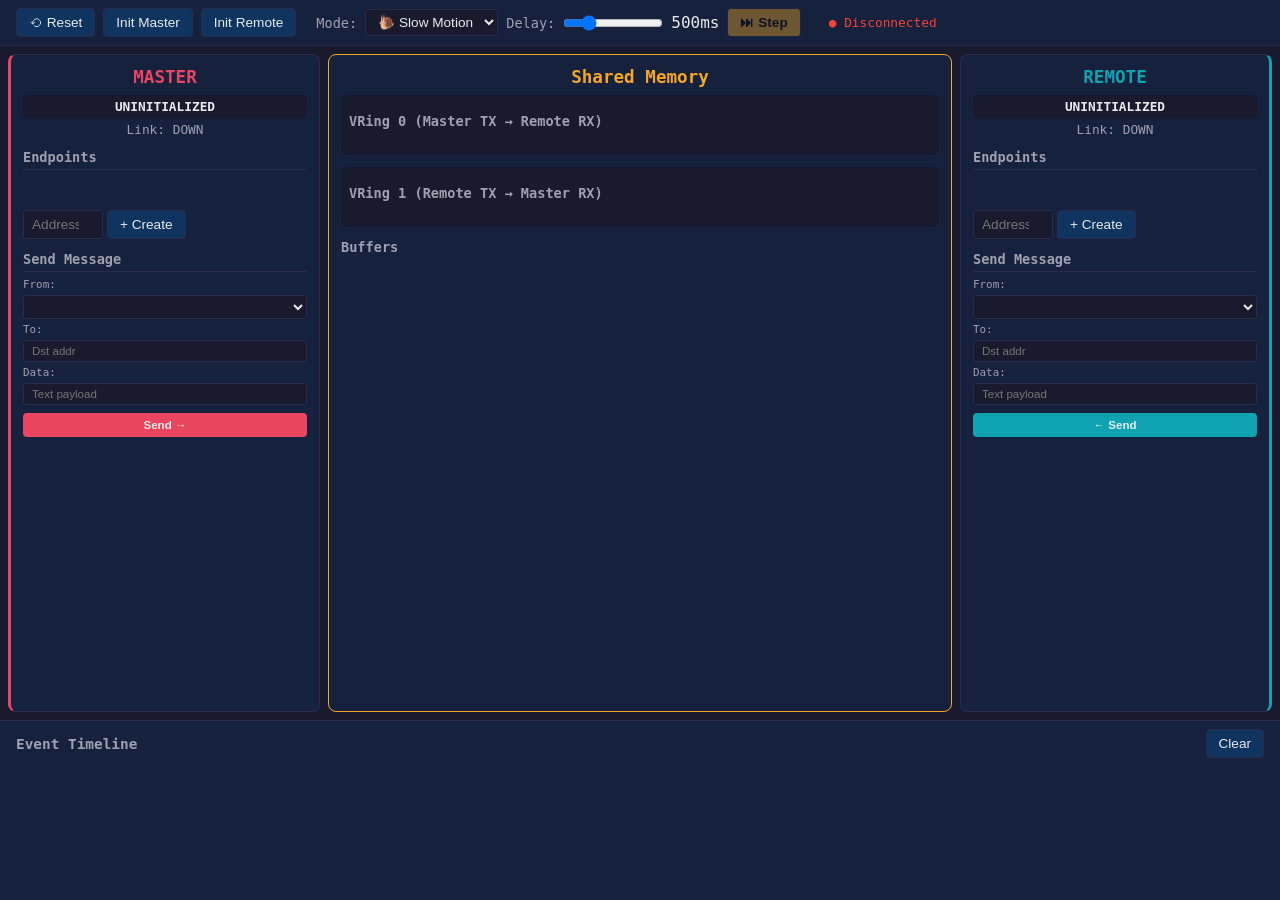
==== sim/build_sim/web/index.html @ c8044e30 "Add RPMsg-Lite Web Simulator files including HTML, CSS, and JavaScript - Created index.html for the " ====
<!DOCTYPE html>
<html lang="zh-CN">
<head>
    <meta charset="UTF-8">
    <meta name="viewport" content="width=device-width, initial-scale=1.0">
    <title>RPMsg-Lite Simulator</title>
    <link rel="stylesheet" href="style.css">
</head>
<body>
    <!-- Control Bar -->
    <header id="control-bar">
        <div class="control-group">
            <button id="btn-reset" title="Reset simulation">⟲ Reset</button>
            <button id="btn-init-master" title="Initialize Master">Init Master</button>
            <button id="btn-init-remote" title="Initialize Remote">Init Remote</button>
        </div>
        <div class="control-group mode-controls">
            <label>Mode:</label>
            <select id="sel-mode">
                <option value="normal">▶ Normal</option>
                <option value="slow" selected>🐌 Slow Motion</option>
                <option value="step">⏭ Step</option>
            </select>
            <label>Delay:</label>
            <input type="range" id="range-delay" min="100" max="2000" value="500" step="100">
            <span id="lbl-delay">500ms</span>
            <button id="btn-step" class="step-btn" disabled>⏭ Step</button>
        </div>
        <div class="control-group">
            <span id="ws-status" class="ws-disconnected">● Disconnected</span>
        </div>
    </header>

    <!-- Main Content Area -->
    <main id="main-area">
        <!-- Master Panel -->
        <section id="master-panel" class="core-panel">
            <h2>MASTER</h2>
            <div class="state-badge" id="master-state">UNINITIALIZED</div>
            <div class="link-state" id="master-link">Link: DOWN</div>

            <h3>Endpoints</h3>
            <div id="master-endpoints" class="endpoint-list"></div>
            <div class="ept-controls">
                <input type="number" id="master-ept-addr" placeholder="Address" min="1" max="65534">
                <button id="btn-master-create-ept">+ Create</button>
            </div>

            <h3>Send Message</h3>
            <div class="send-controls">
                <label>From:</label>
                <select id="master-send-src"></select>
                <label>To:</label>
                <input type="number" id="master-send-dst" placeholder="Dst addr" min="1">
                <label>Data:</label>
                <input type="text" id="master-send-data" placeholder="Text payload">
                <button id="btn-master-send">Send →</button>
            </div>
        </section>

        <!-- Shared Memory View -->
        <section id="shmem-panel">
            <h2>Shared Memory</h2>

            <div class="vring-section">
                <h3>VRing 0 (Master TX → Remote RX)</h3>
                <div id="vring0-view" class="vring-view">
                    <div class="vring-desc" id="vring0-desc"></div>
                    <div class="vring-avail" id="vring0-avail"></div>
                    <div class="vring-used" id="vring0-used"></div>
                </div>
            </div>

            <div class="vring-section">
                <h3>VRing 1 (Remote TX → Master RX)</h3>
                <div id="vring1-view" class="vring-view">
                    <div class="vring-desc" id="vring1-desc"></div>
                    <div class="vring-avail" id="vring1-avail"></div>
                    <div class="vring-used" id="vring1-used"></div>
                </div>
            </div>

            <h3>Buffers</h3>
            <div id="buffer-view" class="buffer-grid"></div>
        </section>

        <!-- Remote Panel -->
        <section id="remote-panel" class="core-panel">
            <h2>REMOTE</h2>
            <div class="state-badge" id="remote-state">UNINITIALIZED</div>
            <div class="link-state" id="remote-link">Link: DOWN</div>

            <h3>Endpoints</h3>
            <div id="remote-endpoints" class="endpoint-list"></div>
            <div class="ept-controls">
                <input type="number" id="remote-ept-addr" placeholder="Address" min="1" max="65534">
                <button id="btn-remote-create-ept">+ Create</button>
            </div>

            <h3>Send Message</h3>
            <div class="send-controls">
                <label>From:</label>
                <select id="remote-send-src"></select>
                <label>To:</label>
                <input type="number" id="remote-send-dst" placeholder="Dst addr" min="1">
                <label>Data:</label>
                <input type="text" id="remote-send-data" placeholder="Text payload">
                <button id="btn-remote-send">← Send</button>
            </div>
        </section>
    </main>

    <!-- Event Timeline -->
    <footer id="timeline">
        <div class="timeline-header">
            <h3>Event Timeline</h3>
            <button id="btn-clear-log">Clear</button>
        </div>
        <div id="event-log" class="event-log"></div>
    </footer>

    <script src="app.js"></script>
</body>
</html>
---- sim/build_sim/web/style.css ----
/* RPMsg-Lite Simulator - Styles */
:root {
    --bg-dark: #1a1a2e;
    --bg-panel: #16213e;
    --bg-card: #0f3460;
    --accent-master: #e94560;
    --accent-remote: #0fa3b1;
    --accent-shmem: #f5a623;
    --text-primary: #eaeaea;
    --text-secondary: #a0a0b0;
    --border-color: #2a2a4a;
    --success: #4caf50;
    --warning: #ff9800;
    --error: #f44336;
    --buffer-free: #2e7d32;
    --buffer-used: #c62828;
    --buffer-avail: #1565c0;
}

* {
    margin: 0;
    padding: 0;
    box-sizing: border-box;
}

body {
    font-family: 'Segoe UI', 'Consolas', monospace;
    background: var(--bg-dark);
    color: var(--text-primary);
    height: 100vh;
    display: flex;
    flex-direction: column;
    overflow: hidden;
}

/* ===== Control Bar ===== */
#control-bar {
    display: flex;
    align-items: center;
    gap: 20px;
    padding: 8px 16px;
    background: var(--bg-panel);
    border-bottom: 1px solid var(--border-color);
    flex-shrink: 0;
}

.control-group {
    display: flex;
    align-items: center;
    gap: 8px;
}

.mode-controls label {
    color: var(--text-secondary);
    font-size: 0.85em;
}

button {
    background: var(--bg-card);
    color: var(--text-primary);
    border: 1px solid var(--border-color);
    padding: 6px 12px;
    border-radius: 4px;
    cursor: pointer;
    font-size: 0.85em;
    transition: all 0.2s;
}

button:hover {
    background: #1a4a7a;
    border-color: var(--accent-shmem);
}

button:disabled {
    opacity: 0.4;
    cursor: not-allowed;
}

button.step-btn {
    background: var(--accent-shmem);
    color: #000;
    font-weight: bold;
}

select, input[type="number"], input[type="text"] {
    background: var(--bg-dark);
    color: var(--text-primary);
    border: 1px solid var(--border-color);
    padding: 4px 8px;
    border-radius: 3px;
    font-size: 0.85em;
}

input[type="range"] {
    width: 100px;
}

#ws-status {
    font-size: 0.8em;
    padding: 4px 8px;
    border-radius: 10px;
}

.ws-connected {
    color: var(--success);
}

.ws-disconnected {
    color: var(--error);
}

/* ===== Main Area ===== */
#main-area {
    display: grid;
    grid-template-columns: 1fr 2fr 1fr;
    gap: 8px;
    padding: 8px;
    flex: 1;
    overflow: hidden;
}

/* ===== Core Panels (Master/Remote) ===== */
.core-panel {
    background: var(--bg-panel);
    border-radius: 8px;
    padding: 12px;
    overflow-y: auto;
    border: 1px solid var(--border-color);
}

#master-panel {
    border-left: 3px solid var(--accent-master);
}

#remote-panel {
    border-right: 3px solid var(--accent-remote);
}

.core-panel h2 {
    font-size: 1.1em;
    margin-bottom: 8px;
    text-align: center;
}

#master-panel h2 { color: var(--accent-master); }
#remote-panel h2 { color: var(--accent-remote); }

.core-panel h3 {
    font-size: 0.85em;
    color: var(--text-secondary);
    margin: 12px 0 6px;
    border-bottom: 1px solid var(--border-color);
    padding-bottom: 4px;
}

.state-badge {
    text-align: center;
    padding: 4px 8px;
    border-radius: 4px;
    font-size: 0.8em;
    font-weight: bold;
    background: var(--bg-dark);
    margin-bottom: 4px;
}

.state-badge.initialized {
    background: var(--success);
    color: #000;
}

.link-state {
    text-align: center;
    font-size: 0.8em;
    color: var(--text-secondary);
}

.link-state.up {
    color: var(--success);
    font-weight: bold;
}

/* Endpoints */
.endpoint-list {
    min-height: 30px;
}

.endpoint-item {
    display: flex;
    justify-content: space-between;
    align-items: center;
    background: var(--bg-card);
    padding: 4px 8px;
    border-radius: 4px;
    margin: 4px 0;
    font-size: 0.85em;
}

.endpoint-item .addr {
    font-weight: bold;
    color: var(--accent-shmem);
}

.endpoint-item button {
    padding: 2px 6px;
    font-size: 0.75em;
    background: var(--error);
    border: none;
}

.ept-controls {
    display: flex;
    gap: 4px;
    margin-top: 4px;
}

.ept-controls input {
    width: 80px;
}

/* Send controls */
.send-controls {
    display: flex;
    flex-direction: column;
    gap: 4px;
    font-size: 0.85em;
}

.send-controls label {
    color: var(--text-secondary);
    font-size: 0.8em;
}

.send-controls select,
.send-controls input {
    width: 100%;
}

.send-controls button {
    margin-top: 4px;
    background: var(--accent-master);
    border: none;
    font-weight: bold;
}

#remote-panel .send-controls button {
    background: var(--accent-remote);
}

/* ===== Shared Memory Panel ===== */
#shmem-panel {
    background: var(--bg-panel);
    border-radius: 8px;
    padding: 12px;
    overflow-y: auto;
    border: 1px solid var(--accent-shmem);
}

#shmem-panel h2 {
    color: var(--accent-shmem);
    text-align: center;
    font-size: 1.1em;
    margin-bottom: 8px;
}

#shmem-panel h3 {
    font-size: 0.85em;
    color: var(--text-secondary);
    margin: 10px 0 6px;
}

.vring-section {
    margin-bottom: 12px;
    padding: 8px;
    background: var(--bg-dark);
    border-radius: 6px;
}

.vring-section h3 {
    margin: 0 0 8px;
    font-size: 0.8em;
}

.vring-view {
    display: flex;
    flex-direction: column;
    gap: 6px;
}

.vring-desc, .vring-avail, .vring-used {
    display: flex;
    gap: 4px;
    flex-wrap: wrap;
    align-items: center;
}

.vring-label {
    font-size: 0.7em;
    color: var(--text-secondary);
    width: 50px;
    flex-shrink: 0;
}

.desc-cell {
    width: 36px;
    height: 36px;
    display: flex;
    align-items: center;
    justify-content: center;
    border-radius: 4px;
    font-size: 0.7em;
    font-weight: bold;
    border: 2px solid var(--border-color);
    position: relative;
}

.desc-cell.free {
    background: var(--buffer-free);
    border-color: #4caf50;
}

.desc-cell.in-use {
    background: var(--buffer-used);
    border-color: #f44336;
}

.ring-cell {
    width: 28px;
    height: 24px;
    display: flex;
    align-items: center;
    justify-content: center;
    background: var(--bg-card);
    border-radius: 3px;
    font-size: 0.7em;
    border: 1px solid var(--border-color);
}

.ring-cell.active {
    border-color: var(--accent-shmem);
    background: #3a2a00;
}

/* Buffer Grid */
.buffer-grid {
    display: grid;
    grid-template-columns: repeat(auto-fill, minmax(200px, 1fr));
    gap: 6px;
}

.buffer-card {
    background: var(--bg-dark);
    border: 1px solid var(--border-color);
    border-radius: 4px;
    padding: 6px;
    font-size: 0.75em;
}

.buffer-card.has-data {
    border-color: var(--accent-shmem);
}

.buffer-card .buf-header {
    display: flex;
    justify-content: space-between;
    margin-bottom: 4px;
    color: var(--text-secondary);
}

.buffer-card .buf-hdr-fields {
    color: var(--accent-master);
}

.buffer-card .buf-payload {
    font-family: 'Consolas', monospace;
    color: var(--text-secondary);
    word-break: break-all;
    max-height: 40px;
    overflow: hidden;
}

/* ===== Timeline ===== */
#timeline {
    background: var(--bg-panel);
    border-top: 1px solid var(--border-color);
    padding: 8px 16px;
    height: 180px;
    flex-shrink: 0;
    display: flex;
    flex-direction: column;
}

.timeline-header {
    display: flex;
    justify-content: space-between;
    align-items: center;
    margin-bottom: 6px;
}

.timeline-header h3 {
    font-size: 0.9em;
    color: var(--text-secondary);
}

.event-log {
    flex: 1;
    overflow-y: auto;
    font-family: 'Consolas', monospace;
    font-size: 0.8em;
    line-height: 1.6;
}

.event-entry {
    padding: 2px 6px;
    border-radius: 3px;
    display: flex;
    gap: 8px;
    align-items: baseline;
}

.event-entry:hover {
    background: var(--bg-card);
}

.event-seq {
    color: var(--text-secondary);
    min-width: 30px;
}

.event-time {
    color: var(--text-secondary);
    min-width: 70px;
    font-size: 0.85em;
}

.event-type {
    font-weight: bold;
    min-width: 110px;
}

.event-type.master { color: var(--accent-master); }
.event-type.remote { color: var(--accent-remote); }

.event-detail {
    color: var(--text-primary);
}

/* Scrollbar */
::-webkit-scrollbar {
    width: 6px;
}

::-webkit-scrollbar-track {
    background: var(--bg-dark);
}

::-webkit-scrollbar-thumb {
    background: var(--border-color);
    border-radius: 3px;
}

/* Animations */
@keyframes pulse {
    0%, 100% { opacity: 1; }
    50% { opacity: 0.5; }
}

.waiting-step {
    animation: pulse 1s infinite;
}

/* Responsive */
@media (max-width: 1200px) {
    #main-area {
        grid-template-columns: 1fr 1.5fr 1fr;
    }
}
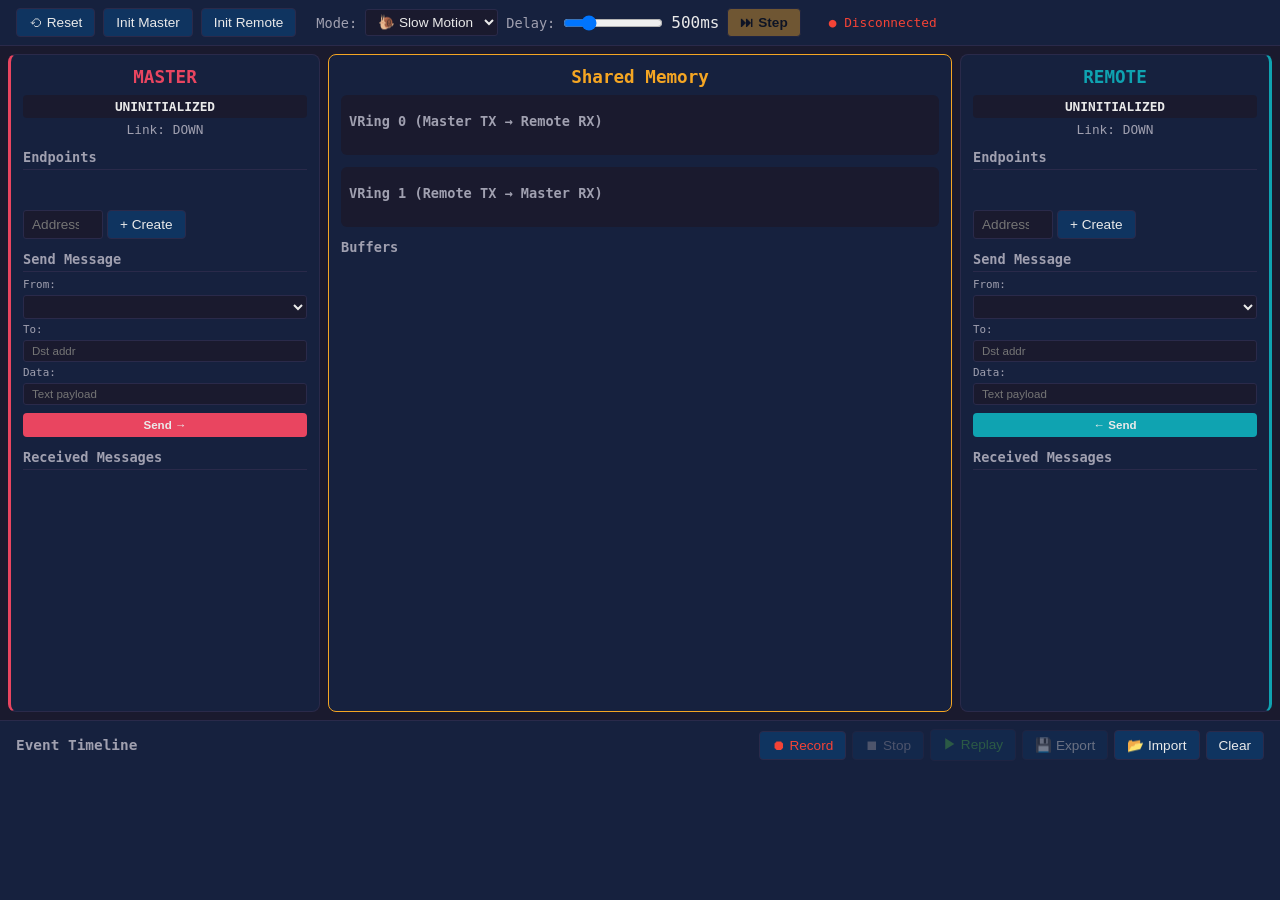
==== commit 3aabe86a: "Enhance RPMsg-Lite Web Simulator with message tracking, recording, and UI improvements" ====
--- a/sim/build_sim/web/index.html
+++ b/sim/build_sim/web/index.html
@@ -56,6 +56,9 @@
                 <input type="text" id="master-send-data" placeholder="Text payload">
                 <button id="btn-master-send">Send →</button>
             </div>
+
+            <h3>Received Messages</h3>
+            <div id="master-rx-list" class="rx-message-list"></div>
         </section>
 
         <!-- Shared Memory View -->
@@ -107,6 +110,9 @@
                 <input type="text" id="remote-send-data" placeholder="Text payload">
                 <button id="btn-remote-send">← Send</button>
             </div>
+
+            <h3>Received Messages</h3>
+            <div id="remote-rx-list" class="rx-message-list"></div>
         </section>
     </main>
 
@@ -114,7 +120,15 @@
     <footer id="timeline">
         <div class="timeline-header">
             <h3>Event Timeline</h3>
-            <button id="btn-clear-log">Clear</button>
+            <div class="timeline-actions">
+                <button id="btn-record" title="Start recording operations">⏺ Record</button>
+                <button id="btn-stop-record" title="Stop recording" disabled>⏹ Stop</button>
+                <button id="btn-replay" title="Replay recorded operations" disabled>▶ Replay</button>
+                <button id="btn-export-record" title="Export recording" disabled>💾 Export</button>
+                <input type="file" id="file-import-record" accept=".json" style="display:none">
+                <button id="btn-import-record" title="Import recording">📂 Import</button>
+                <button id="btn-clear-log">Clear</button>
+            </div>
         </div>
         <div id="event-log" class="event-log"></div>
     </footer>
--- a/sim/build_sim/web/style.css
+++ b/sim/build_sim/web/style.css
@@ -468,6 +468,57 @@
     animation: pulse 1s infinite;
 }
 
+/* ===== Received Messages ===== */
+.rx-message-list {
+    max-height: 120px;
+    overflow-y: auto;
+    font-size: 0.8em;
+}
+
+.rx-message-item {
+    background: var(--bg-dark);
+    border: 1px solid var(--border-color);
+    border-radius: 4px;
+    padding: 4px 8px;
+    margin: 3px 0;
+    font-family: 'Consolas', monospace;
+}
+
+.rx-message-item .rx-meta {
+    color: var(--text-secondary);
+    font-size: 0.85em;
+}
+
+.rx-message-item .rx-payload {
+    color: var(--success);
+    word-break: break-all;
+}
+
+/* ===== Recording Controls ===== */
+.timeline-actions {
+    display: flex;
+    gap: 6px;
+    align-items: center;
+}
+
+#btn-record {
+    color: var(--error);
+}
+
+#btn-record.recording {
+    background: var(--error);
+    color: #fff;
+    animation: pulse 1s infinite;
+}
+
+#btn-stop-record {
+    color: var(--text-secondary);
+}
+
+#btn-replay {
+    color: var(--success);
+}
+
 /* Responsive */
 @media (max-width: 1200px) {
     #main-area {
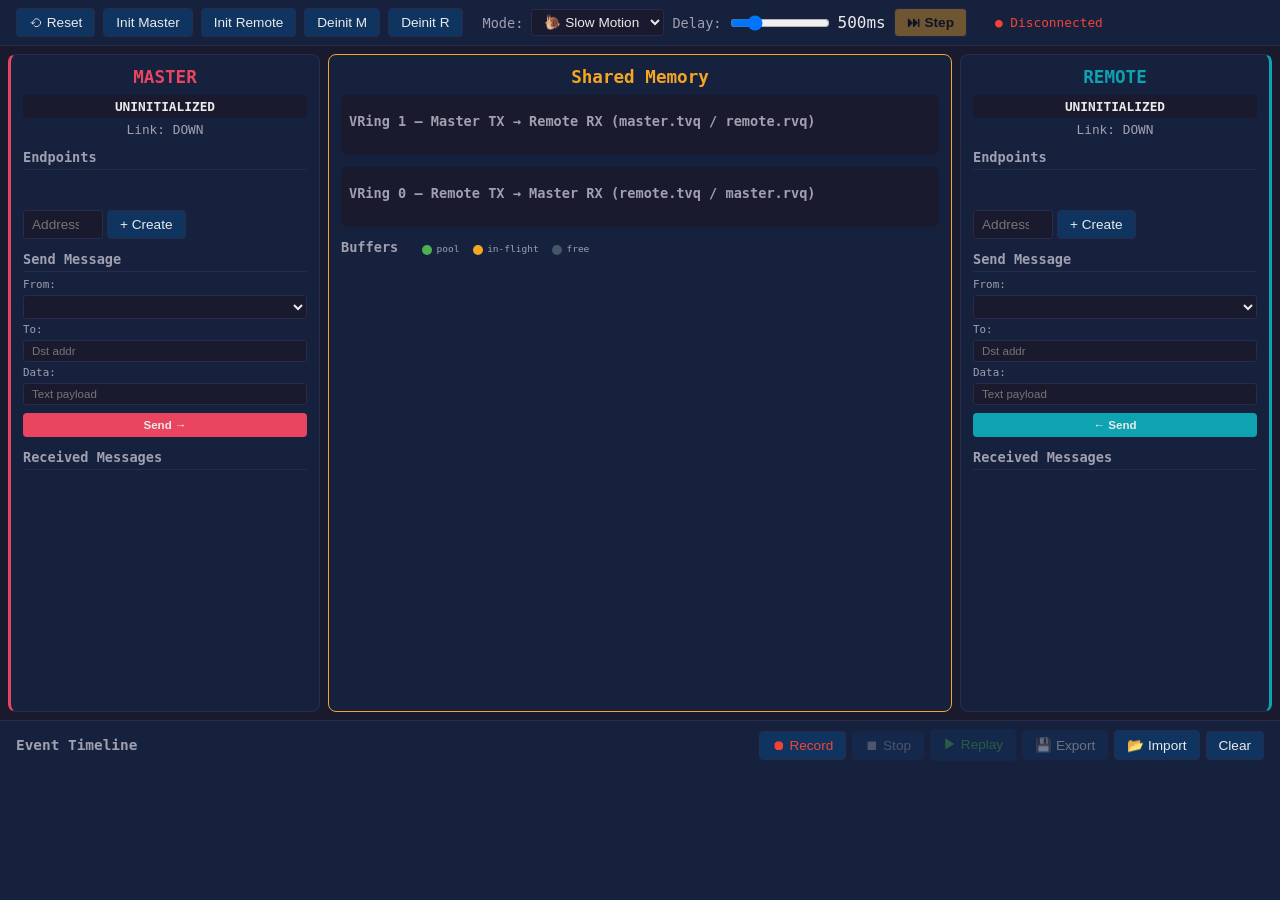
==== commit d4364d3f: "feat: enhance WebSocket communication and UI synchronization - Updated app.js to improve WebSocket h" ====
--- a/sim/build_sim/web/index.html
+++ b/sim/build_sim/web/index.html
@@ -13,6 +13,8 @@
             <button id="btn-reset" title="Reset simulation">⟲ Reset</button>
             <button id="btn-init-master" title="Initialize Master">Init Master</button>
             <button id="btn-init-remote" title="Initialize Remote">Init Remote</button>
+            <button id="btn-deinit-master" title="Deinit Master">Deinit M</button>
+            <button id="btn-deinit-remote" title="Deinit Remote">Deinit R</button>
         </div>
         <div class="control-group mode-controls">
             <label>Mode:</label>
@@ -66,24 +68,26 @@
             <h2>Shared Memory</h2>
 
             <div class="vring-section">
-                <h3>VRing 0 (Master TX → Remote RX)</h3>
-                <div id="vring0-view" class="vring-view">
-                    <div class="vring-desc" id="vring0-desc"></div>
-                    <div class="vring-avail" id="vring0-avail"></div>
-                    <div class="vring-used" id="vring0-used"></div>
+                <h3>VRing 1 — Master TX → Remote RX  (master.tvq / remote.rvq)</h3>
+                <div class="vring-meta" id="vring-m2r-meta"></div>
+                <div id="vring-m2r-view" class="vring-view">
+                    <div class="vring-desc"  id="vring-m2r-desc"></div>
+                    <div class="vring-avail" id="vring-m2r-avail"></div>
+                    <div class="vring-used"  id="vring-m2r-used"></div>
                 </div>
             </div>
 
             <div class="vring-section">
-                <h3>VRing 1 (Remote TX → Master RX)</h3>
-                <div id="vring1-view" class="vring-view">
-                    <div class="vring-desc" id="vring1-desc"></div>
-                    <div class="vring-avail" id="vring1-avail"></div>
-                    <div class="vring-used" id="vring1-used"></div>
+                <h3>VRing 0 — Remote TX → Master RX  (remote.tvq / master.rvq)</h3>
+                <div class="vring-meta" id="vring-r2m-meta"></div>
+                <div id="vring-r2m-view" class="vring-view">
+                    <div class="vring-desc"  id="vring-r2m-desc"></div>
+                    <div class="vring-avail" id="vring-r2m-avail"></div>
+                    <div class="vring-used"  id="vring-r2m-used"></div>
                 </div>
             </div>
 
-            <h3>Buffers</h3>
+            <h3>Buffers <span class="legend"><span class="dot buf-pool"></span>pool <span class="dot buf-inflight"></span>in-flight <span class="dot buf-free"></span>free</span></h3>
             <div id="buffer-view" class="buffer-grid"></div>
         </section>
 
--- a/sim/build_sim/web/style.css
+++ b/sim/build_sim/web/style.css
@@ -313,14 +313,22 @@
     position: relative;
 }
 
-.desc-cell.free {
-    background: var(--buffer-free);
-    border-color: #4caf50;
-}
-
-.desc-cell.in-use {
-    background: var(--buffer-used);
-    border-color: #f44336;
+.desc-cell.state-free {
+    background: #1f2933;
+    border-color: #3a4754;
+    color: #94a3b8;
+}
+
+.desc-cell.state-avail {
+    background: #1565c0;
+    border-color: #42a5f5;
+    color: #fff;
+}
+
+.desc-cell.state-used {
+    background: #c62828;
+    border-color: #ef5350;
+    color: #fff;
 }
 
 .ring-cell {
@@ -355,8 +363,15 @@
     font-size: 0.75em;
 }
 
-.buffer-card.has-data {
-    border-color: var(--accent-shmem);
+.buffer-card.buf-pool {
+    border-left: 3px solid #4caf50;
+}
+.buffer-card.buf-inflight {
+    border-left: 3px solid var(--accent-shmem);
+    background: #2a2410;
+}
+.buffer-card.buf-free {
+    opacity: 0.6;
 }
 
 .buffer-card .buf-header {
@@ -364,6 +379,12 @@
     justify-content: space-between;
     margin-bottom: 4px;
     color: var(--text-secondary);
+}
+
+.buffer-card .buf-tag {
+    font-size: 0.85em;
+    font-weight: bold;
+    color: var(--accent-shmem);
 }
 
 .buffer-card .buf-hdr-fields {
@@ -377,6 +398,35 @@
     max-height: 40px;
     overflow: hidden;
 }
+
+.buffer-card .buf-payload.buf-empty {
+    color: #475569;
+    font-style: italic;
+}
+
+.vring-meta {
+    font-family: 'Consolas', monospace;
+    font-size: 0.7em;
+    color: var(--text-secondary);
+    margin-bottom: 6px;
+}
+
+.legend {
+    font-size: 0.7em;
+    color: var(--text-secondary);
+    margin-left: 8px;
+    font-weight: normal;
+}
+.legend .dot {
+    display: inline-block;
+    width: 10px; height: 10px;
+    border-radius: 50%;
+    margin: 0 4px 0 8px;
+    vertical-align: middle;
+}
+.legend .dot.buf-pool { background: #4caf50; }
+.legend .dot.buf-inflight { background: var(--accent-shmem); }
+.legend .dot.buf-free { background: #475569; }
 
 /* ===== Timeline ===== */
 #timeline {
